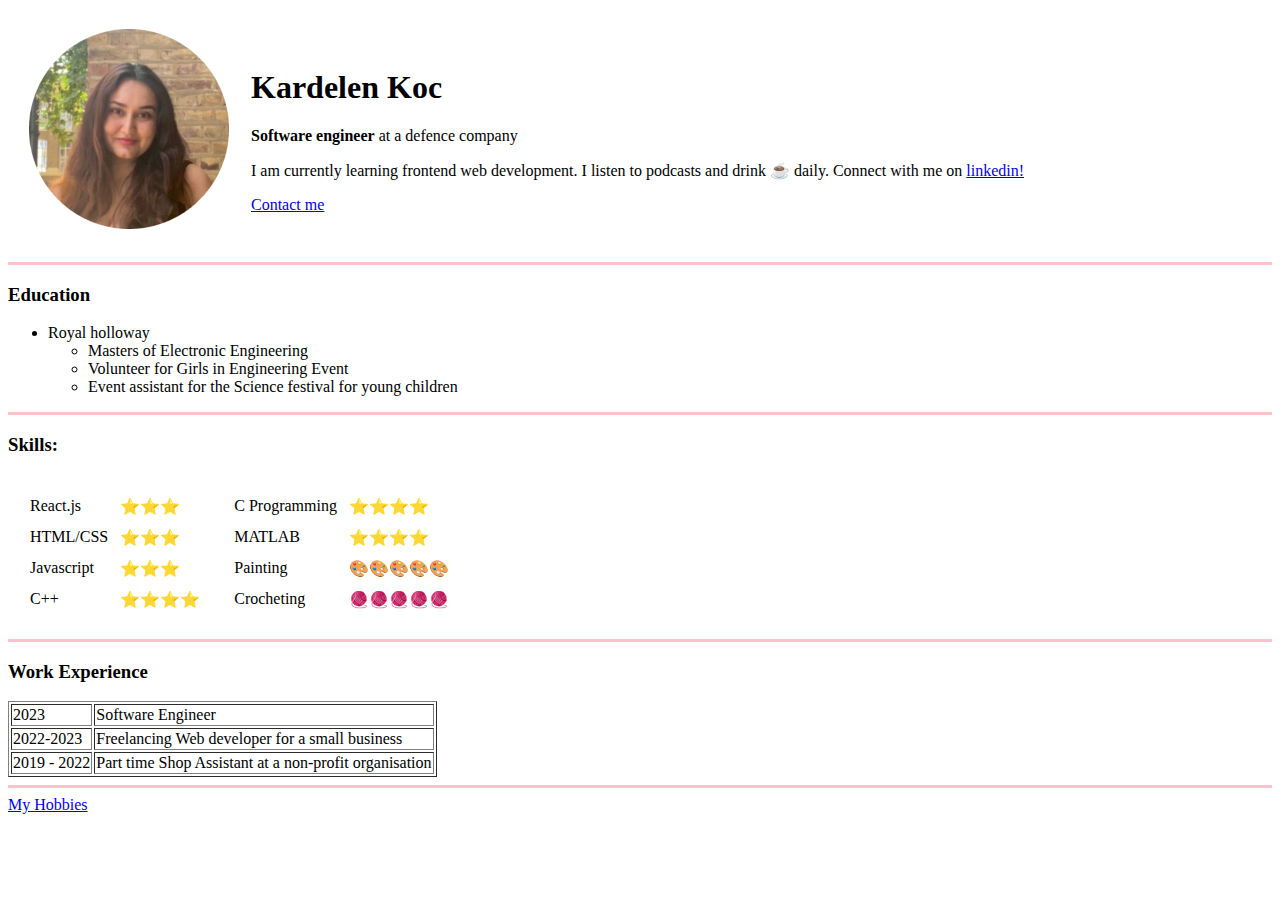
==== index.html @ 04d2c96b "Added initial CV website Files!" ====
<!DOCTYPE html>
<html lang="en">

<head>
    <meta charset="UTF-8">
    <title>Kardelen's Personal Site</title>
</head>

<body>
    <table cellspacing="20" border="0" cellspacing="10">
        <tr>
            <td> <img src="KardelenImage.png" alt="image of Kardelen"></td>
            <td>
                <h1>Kardelen Koc</h1>
                <p><strong>Software engineer</strong> at a defence company</p>
                <p>I am currently learning frontend web development. I listen to podcasts and drink ☕️ daily. Connect
                    with me on <a href="https://www.linkedin.com/in/kardelenkoc/">linkedin!</a></p>
                <a href="contact.html">Contact me</a>

            </td>

        </tr>
    </table>
    <hr color="#FFC0CB" size="3" noshade>
    <h3>Education</h3>
    <ul>
        <li>Royal holloway</li>
        <ul>
            <li>Masters of Electronic Engineering</li>
            <li>Volunteer for Girls in Engineering Event</li>
            <li>Event assistant for the Science festival for young children</li>
        </ul>

    </ul>
    <hr color="#FFC0CB" size="3" noshade>
    <h3>Skills: </h3>
    <table border="0" cellspacing="10">
        <tr>
            <td>
                <table border="0" cellspacing="10">

                    <tr>
                        <td>React.js</td>
                        <td>⭐️⭐️⭐️</td>
                    </tr>
                    <tr>
                        <td>HTML/CSS</td>
                        <td>⭐️⭐️⭐️</td>
                    </tr>
                    <tr>
                        <td>Javascript</td>
                        <td>⭐️⭐️⭐️</td>
                    </tr>
                    <tr>
                        <td>C++</td>
                        <td>⭐️⭐️⭐️⭐️</td>
                    </tr>

                </table>
            </td>
            <td>
                <table border="0" cellspacing="10">
                    <tr>
                        <td>C Programming</td>
                        <td>⭐️⭐️⭐️⭐️</td>
                    </tr>
                    <tr>
                        <td>MATLAB</td>
                        <td>⭐️⭐️⭐️⭐️</td>
                    </tr>
                    <tr>
                        <td>Painting</td>
                        <td>🎨🎨🎨🎨🎨</td>
                    </tr>
                    <tr>
                        <td>Crocheting</td>
                        <td>🧶🧶🧶🧶🧶</td>
                    </tr>
                </table>
            </td>
        </tr>
    </table>
    <hr color="#FFC0CB" size="3" noshade>
    <h3>Work Experience</h3>
    <table border="1">

        <tr>
            <td> 2023 </td>
            <td> Software Engineer</td>
        </tr>
        <tr>
            <td> 2022-2023 </td>
            <td> Freelancing Web developer for a small business</td>
        </tr>
        <tr>
            <td>2019 - 2022 </td>
            <td>Part time Shop Assistant at a non-profit organisation</td>
        </tr>
    </table>
    <hr color="#FFC0CB" size="3" noshade>
    <a href="hobbies.html">My Hobbies</a>

</body>

</html>
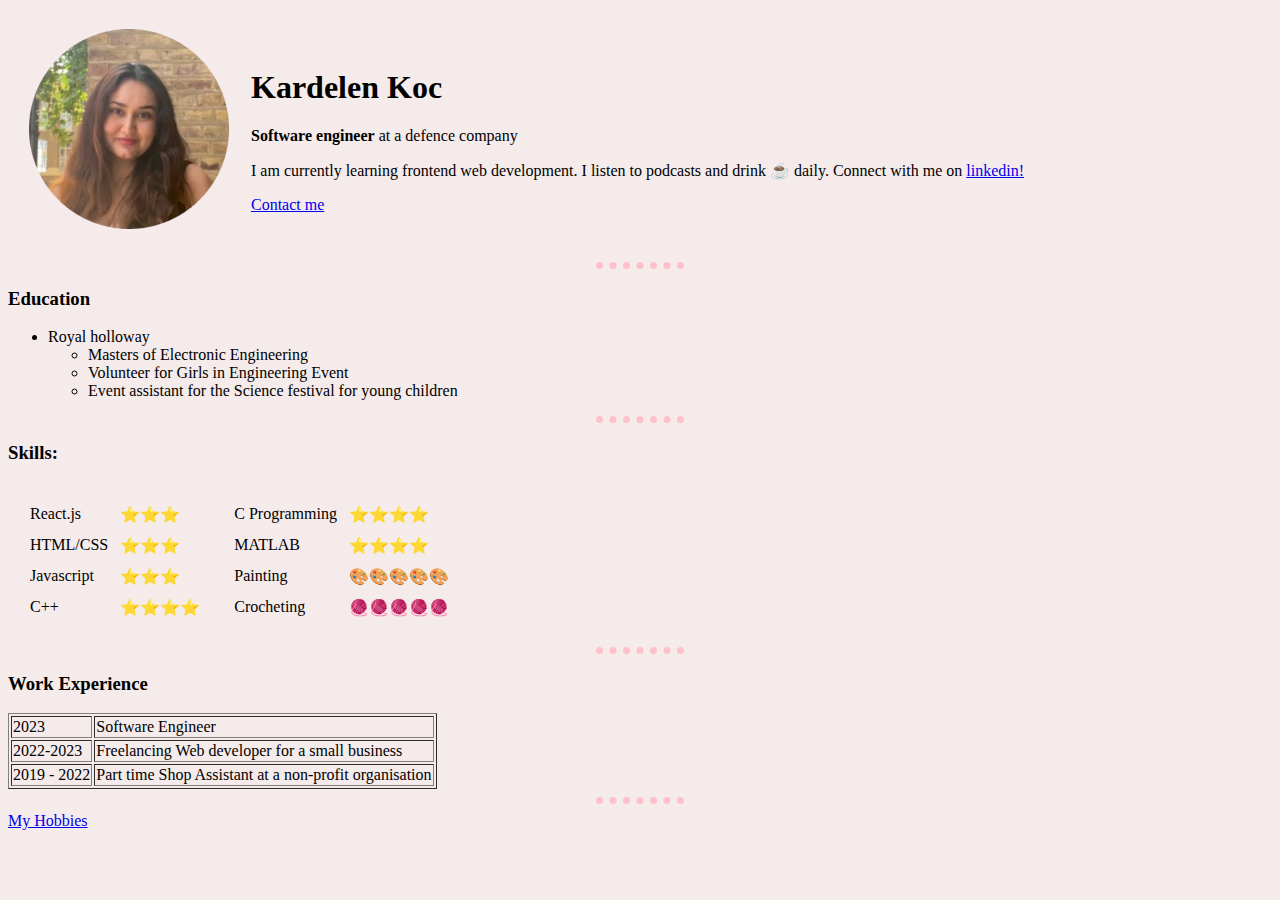
==== commit 7fa71341: "introduction to CSS" ====
--- a/index.html
+++ b/index.html
@@ -4,6 +4,18 @@
 <head>
     <meta charset="UTF-8">
     <title>Kardelen's Personal Site</title>
+    <style>
+        body {
+            background-color: #F5EBEB;
+        }
+
+        hr {
+            border-style: dotted none none;
+            border-color: #FFC0CB;
+            border-width: 7px;
+            width: 7%;
+        }
+    </style>
 </head>
 
 <body>
@@ -21,7 +33,7 @@
 
         </tr>
     </table>
-    <hr color="#FFC0CB" size="3" noshade>
+    <hr>
     <h3>Education</h3>
     <ul>
         <li>Royal holloway</li>
@@ -32,7 +44,7 @@
         </ul>
 
     </ul>
-    <hr color="#FFC0CB" size="3" noshade>
+    <hr>
     <h3>Skills: </h3>
     <table border="0" cellspacing="10">
         <tr>
@@ -80,7 +92,7 @@
             </td>
         </tr>
     </table>
-    <hr color="#FFC0CB" size="3" noshade>
+    <hr>
     <h3>Work Experience</h3>
     <table border="1">
 
@@ -97,7 +109,7 @@
             <td>Part time Shop Assistant at a non-profit organisation</td>
         </tr>
     </table>
-    <hr color="#FFC0CB" size="3" noshade>
+    <hr>
     <a href="hobbies.html">My Hobbies</a>
 
 </body>
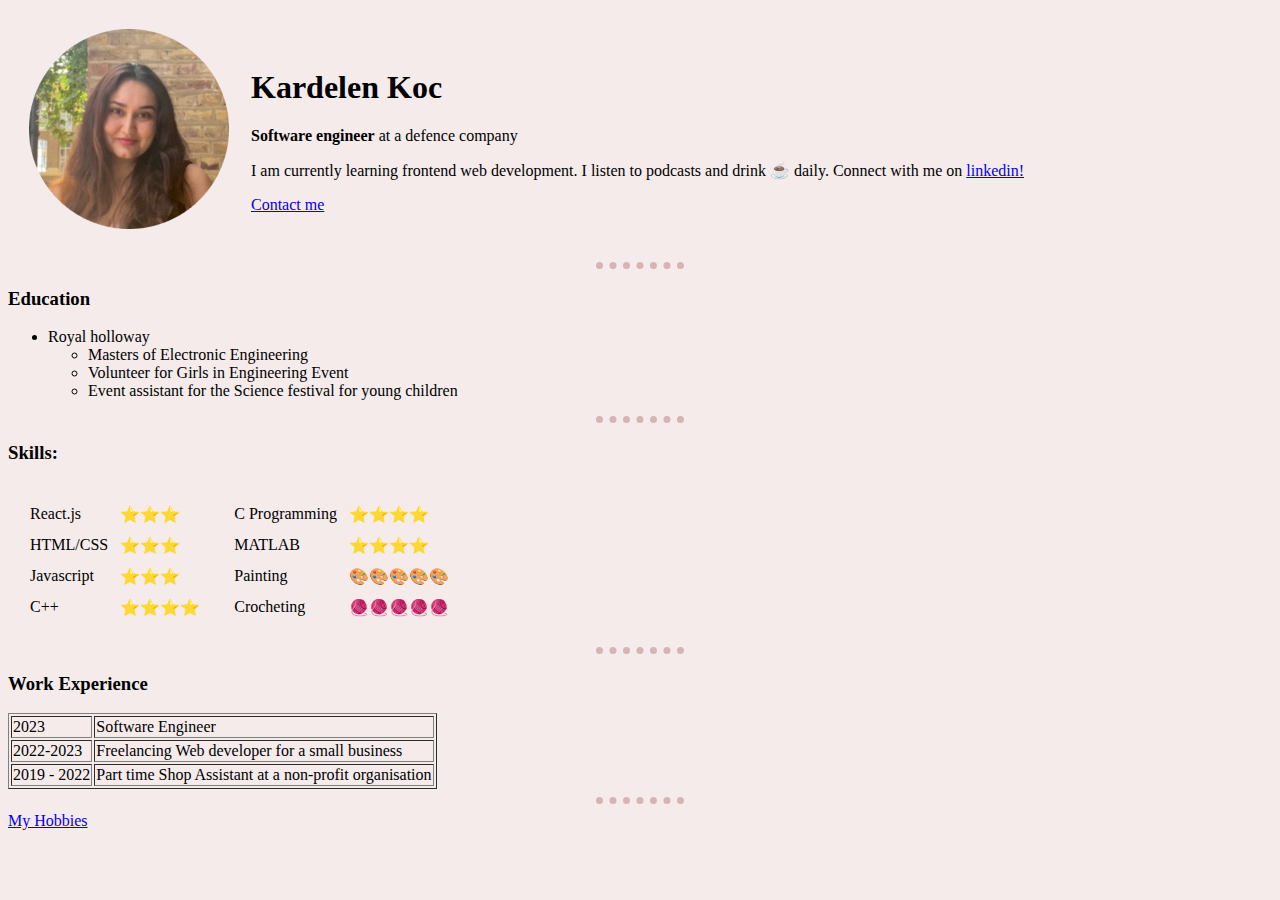
==== commit 22d917a5: "Hr color changed" ====
--- a/index.html
+++ b/index.html
@@ -11,7 +11,7 @@
 
         hr {
             border-style: dotted none none;
-            border-color: #FFC0CB;
+            border-color: #D5B4B4;
             border-width: 7px;
             width: 7%;
         }
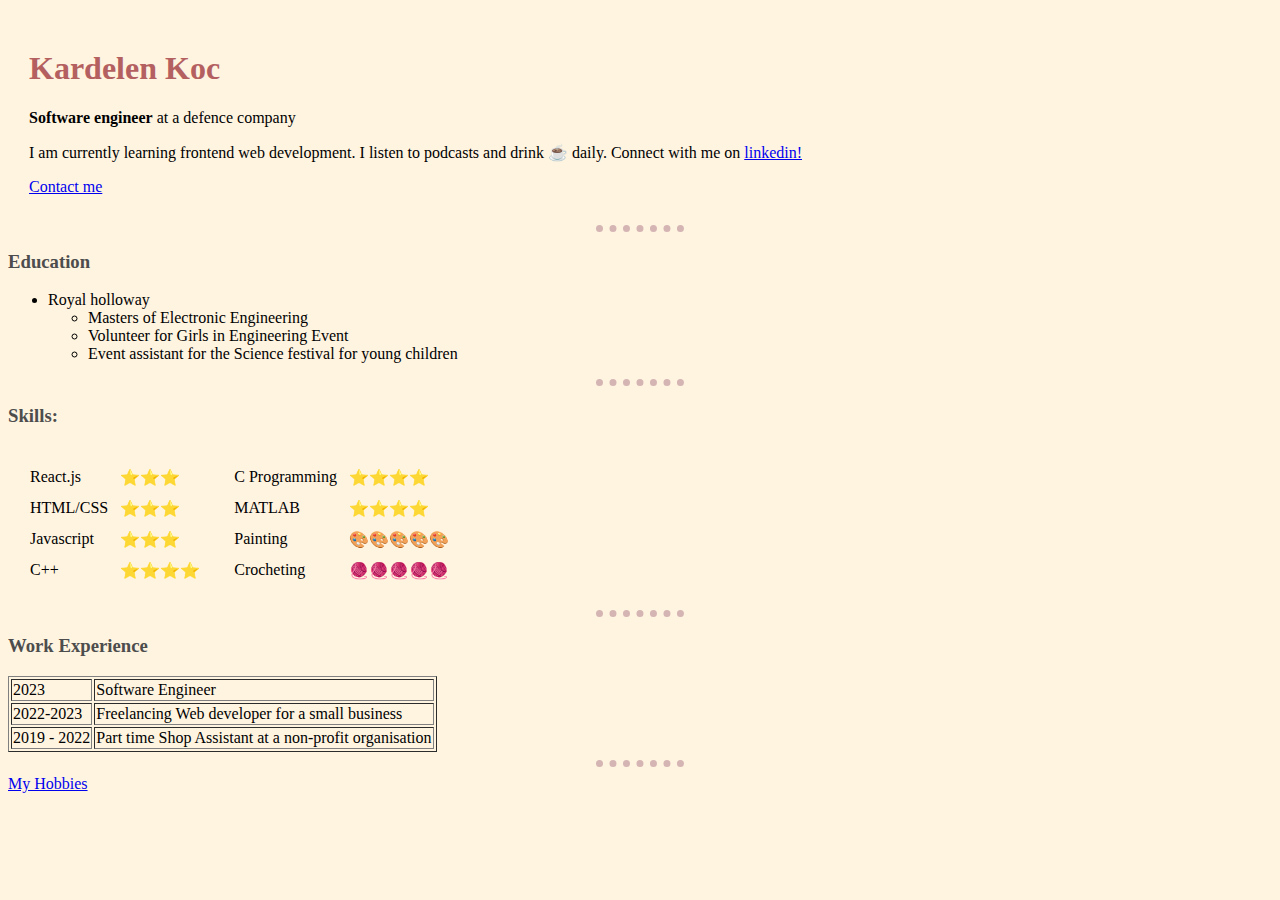
==== commit 65b92935: "css updates!" ====
--- a/index.html
+++ b/index.html
@@ -4,24 +4,13 @@
 <head>
     <meta charset="UTF-8">
     <title>Kardelen's Personal Site</title>
-    <style>
-        body {
-            background-color: #F5EBEB;
-        }
-
-        hr {
-            border-style: dotted none none;
-            border-color: #D5B4B4;
-            border-width: 7px;
-            width: 7%;
-        }
-    </style>
+    <link rel="stylesheet" href="css/styles.css">
 </head>
 
 <body>
     <table cellspacing="20" border="0" cellspacing="10">
         <tr>
-            <td> <img src="KardelenImage.png" alt="image of Kardelen"></td>
+            <!-- <td> <img src="KardelenImage.png" alt="image of Kardelen"></td> -->
             <td>
                 <h1>Kardelen Koc</h1>
                 <p><strong>Software engineer</strong> at a defence company</p>
--- a/css/styles.css
+++ b/css/styles.css
@@ -0,0 +1,16 @@
+body {
+  background-color: #fff4e0;
+}
+
+hr {
+  border-style: dotted none none;
+  border-color: #d5b4b4;
+  border-width: 7px;
+  width: 7%;
+}
+h1 {
+  color: #b46060;
+}
+h3 {
+  color: #4d4d4d;
+}
